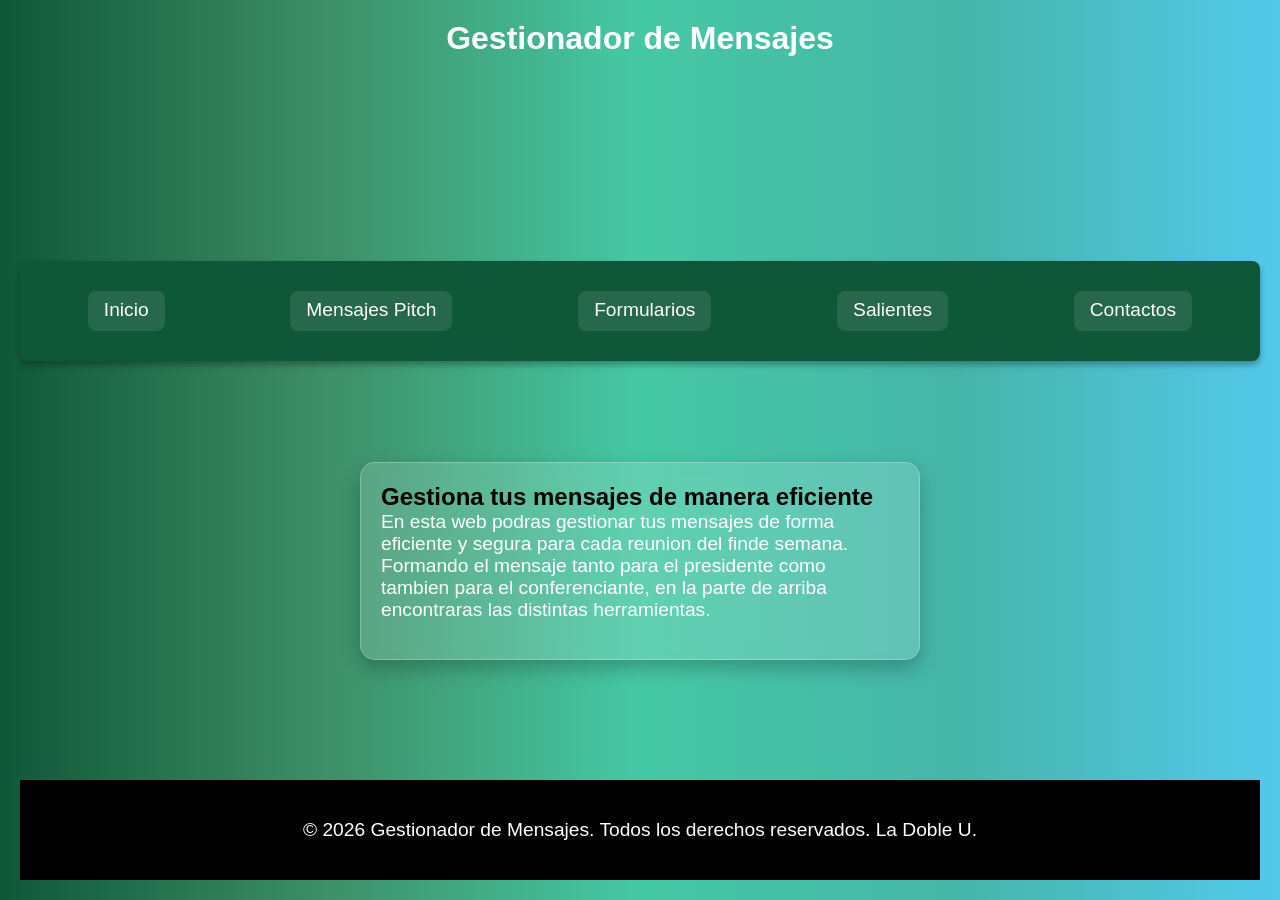
==== index.html @ 44a8499f "termine salientes" ====
<!DOCTYPE html>
<html lang="en">

<head>
    <meta charset="UTF-8">
    <meta name="viewport" content="width=device-width, initial-scale=1.0">
    <link rel="manifest" href="manifest.json">
    <link rel="icon" type="image/png" href="LogoGDM.jpeg">
    <link rel="stylesheet" href="estilos.css">
    <title>Gestionador de Mensajes</title>
</head>


<style>

    .h1 {
        color: white;
        text-align: center;
        margin-bottom: 25px;
        font-size: 2rem;
    }

    .p {
        color: white;
        font-size: 1.2rem;
    }

    .container {
        width: auto;
        max-width: 560px;
        margin: 20px auto;
        padding: 20px;
        border-radius: 15px;

        background: rgba(255, 255, 255, .15);
        backdrop-filter: blur(8px);

        border: 1px solid rgba(255, 255, 255, .25);

        box-shadow: 0 8px 20px rgba(0, 0, 0, .25);

        transition:
            transform .35s ease,
            box-shadow .35s ease,
            background .35s ease,
            border-color .35s ease;
    }

    .container:hover {
        background: rgba(255, 255, 255, .25);
        border-color: rgba(255, 255, 255, .8);

        transform: translateY(-8px) scale(1.02);

        box-shadow:
            0 18px 35px rgba(0, 0, 0, .35),
            0 0 20px rgba(255, 255, 255, .25);

        cursor: pointer;
    }

    .button {
        background: #0f5739;
        color: white;
        padding: 12px 24px;
        border: none;
        border-radius: 8px;
        cursor: pointer;
        font-size: 1rem;
        transition: all .3s ease;
    }

    .button:hover {
        background: #1d7b56;
        transform: translateY(-3px);
        box-shadow: 0 8px 18px rgba(0, 0, 0, .35);
    }
</style>

<body class="body">

<h1 class="h1">Gestionador de Mensajes</h1>
    <br>

   <nav class="navbar">
        <div class="direccion"><a href="index.html">Inicio</a></div>
        <div class="direccion"><a href="Mensajes Pitch.html">Mensajes Pitch</a></div>
        <div class="direccion"><a href="formularios.html">Formularios</a></div>
        <div class="direccion"><a href="Salientes.html">Salientes</a></div>
        <div class="direccion"><a href="Contactos.html">Contactos</a></div>
    </nav>


    <div class="container">
        <h2 class="h2">Gestiona tus mensajes de manera eficiente</h2>
        <p class="p">En esta web podras gestionar tus mensajes de forma eficiente y segura para cada reunion del finde
            semana. Formando el mensaje tanto para el presidente como tambien para el conferenciante, en la parte de arriba encontraras las distintas herramientas. </p>
        <br>
    </div>

    <footer class="footer">
        <p class="p">© 2026 Gestionador de Mensajes. Todos los derechos reservados. La Doble U.</p>
    </footer>

</body>

</html>
---- estilos.css ----
* {
    margin: 0;
    padding: 0;
    box-sizing: border-box;
    font-family: Arial, Helvetica, sans-serif;
}

body {
    background: linear-gradient(90deg, #0f5739, #3d8e66, #45c9a4, #46b5a9, #52c9eb);
    min-height: 100vh;
    display: flex;
    flex-direction: column;
    justify-content: space-between;
    padding: 20px;
}

.h1 {
    color: white;
    text-align: center;
    margin-bottom: 25px;
    font-size: 2rem;
}


.navbar {
    background-color: #0f5739;
    padding: 10px;
    border-radius: 8px;
    box-shadow: 0 4px 6px rgba(0, 0, 0, .3);
    width: 100%;
    margin: 0 auto;
    gap: 10px;
    height: 100px;
    display: flex;
    justify-content: space-around;
    align-items: center;
    position: -webkit-sticky;
    position: sticky;
    top: 0;
    z-index: 1000;

}

.direccion a {
    color: white;
    text-decoration: none;
    font-size: 1.2rem;

    border-bottom: 2px solid transparent;

    transition: color .3s ease,
        background-color .3s ease;

    background: rgba(255, 255, 255, 0.1);

    backdrop-filter: blur(10px);
    -webkit-backdrop-filter: blur(10px);

    padding: 8px 16px;
    border-radius: 8px;

    display: inline-block;
}

.direccion a:hover {
    color: #0f5739;
    background-color: white;
    border-bottom: 2px solid #0f5739;
    width: auto;
}

.footer {
    background-color: #000000;

    width: 100%;
    min-height: 100px;

    padding: 10px;
    text-align: center;

    margin-top: 20px;

    box-sizing: border-box;

    display: flex;
    justify-content: center;
    align-items: center;
}




@media (max-width: 600px) {

    body {
        padding: 10px 5px;
    }

    .navbar {
        width: 100%;
        height: auto;
        padding: 15px 10px;
        gap: 12px;
        display: grid;
        grid-template-columns: repeat(2, 1fr);
        grid-template-rows: repeat(2, 1fr);
        position: static;
    }

    .direccion {
        width: 100%;
        text-align: center;
    }

    .direccion a {
        width: auto;
        font-size: 1rem;
        padding: 10px;
    }

    .footer {
        margin-top: 15px;
        font-size: 0.9rem;
    }
}

/* Footer styles */
.p {
    color: white;
    font-size: 20px;
}
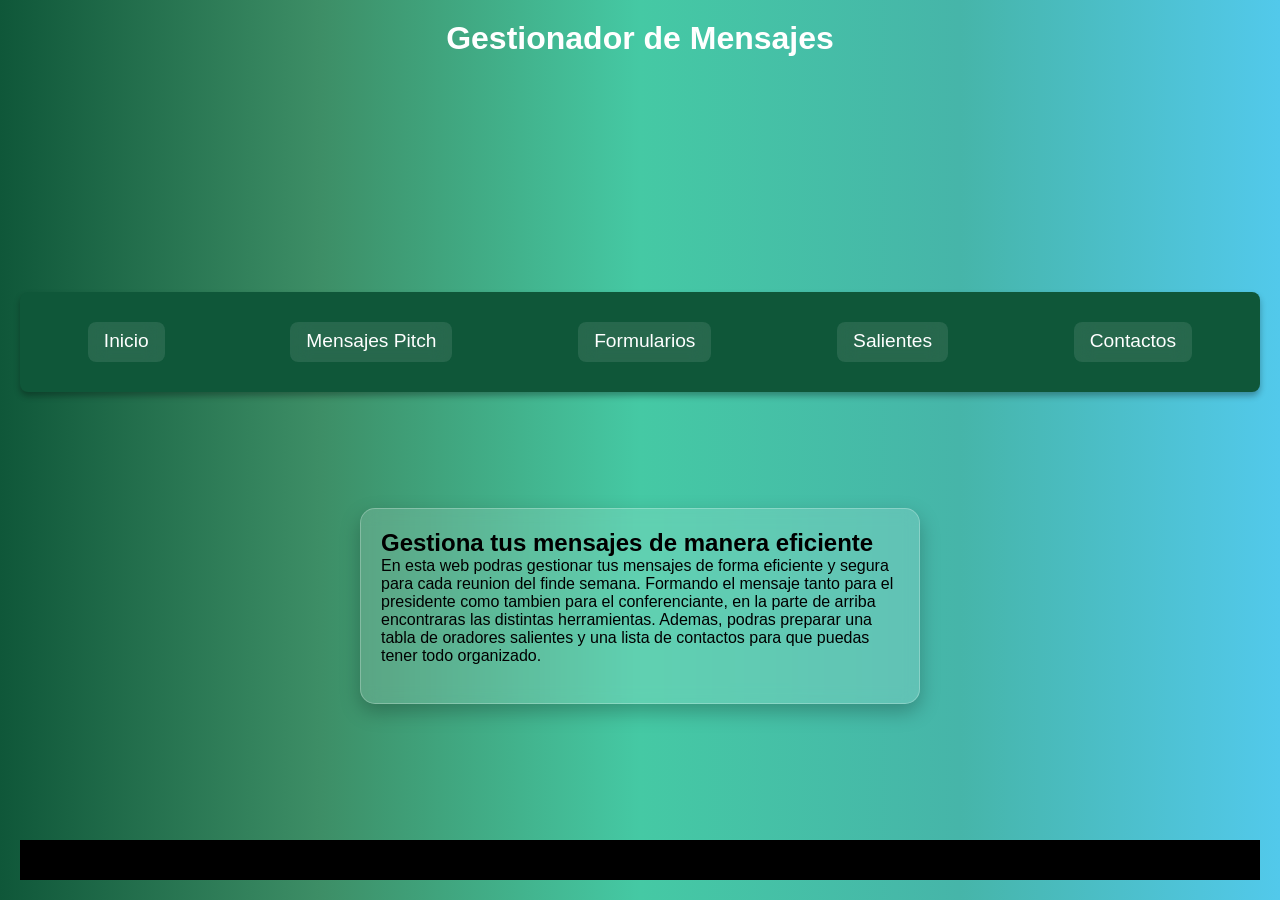
==== commit b868eb42: "Merge branch 'main' into cambios" ====
--- a/index.html
+++ b/index.html
@@ -12,19 +12,6 @@
 
 
 <style>
-
-    .h1 {
-        color: white;
-        text-align: center;
-        margin-bottom: 25px;
-        font-size: 2rem;
-    }
-
-    .p {
-        color: white;
-        font-size: 1.2rem;
-    }
-
     .container {
         width: auto;
         max-width: 560px;
@@ -94,10 +81,12 @@
     <div class="container">
         <h2 class="h2">Gestiona tus mensajes de manera eficiente</h2>
         <p class="p">En esta web podras gestionar tus mensajes de forma eficiente y segura para cada reunion del finde
-            semana. Formando el mensaje tanto para el presidente como tambien para el conferenciante, en la parte de arriba encontraras las distintas herramientas. </p>
+            semana. Formando el mensaje tanto para el presidente como tambien para el conferenciante, en la parte de arriba encontraras las distintas herramientas. 
+        Ademas, podras preparar una tabla de oradores salientes y una lista de contactos para que puedas tener todo organizado.
+        
+        </p>
         <br>
     </div>
-
     <footer class="footer">
         <p class="p">© 2026 Gestionador de Mensajes. Todos los derechos reservados. La Doble U.</p>
     </footer>
--- a/estilos.css
+++ b/estilos.css
@@ -62,6 +62,7 @@
     display: inline-block;
 }
 
+/* HOVER */
 .direccion a:hover {
     color: #0f5739;
     background-color: white;
@@ -73,7 +74,7 @@
     background-color: #000000;
 
     width: 100%;
-    min-height: 100px;
+    min-height: 40px;
 
     padding: 10px;
     text-align: center;
@@ -81,14 +82,12 @@
     margin-top: 20px;
 
     box-sizing: border-box;
-
-    display: flex;
-    justify-content: center;
-    align-items: center;
 }
 
 
-
+/* ========================= */
+/*       CELULARES           */
+/* ========================= */
 
 @media (max-width: 600px) {
 
@@ -99,12 +98,11 @@
     .navbar {
         width: 100%;
         height: auto;
+
         padding: 15px 10px;
+
+        flex-direction: column;
         gap: 12px;
-        display: grid;
-        grid-template-columns: repeat(2, 1fr);
-        grid-template-rows: repeat(2, 1fr);
-        position: static;
     }
 
     .direccion {
@@ -113,7 +111,7 @@
     }
 
     .direccion a {
-        width: auto;
+        width: 90%;
         font-size: 1rem;
         padding: 10px;
     }
@@ -122,10 +120,4 @@
         margin-top: 15px;
         font-size: 0.9rem;
     }
-}
-
-/* Footer styles */
-.p {
-    color: white;
-    font-size: 20px;
 }
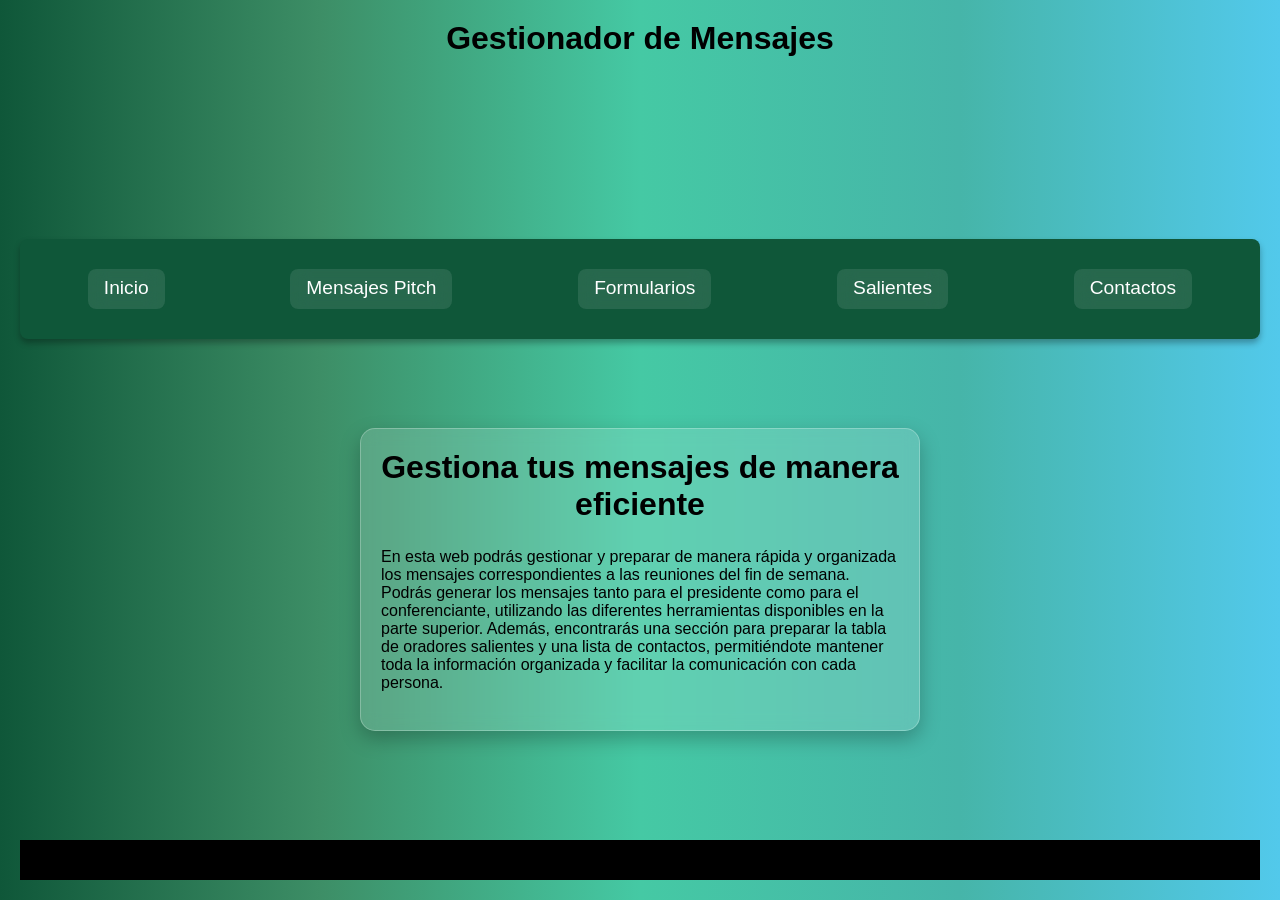
==== commit 4ca7d51d: "Acomede unos estilo" ====
--- a/index.html
+++ b/index.html
@@ -12,6 +12,25 @@
 
 
 <style>
+
+    .h1{
+        color: black;
+        text-align: center;
+        margin-bottom: 25px;
+        font-size: 2rem;
+    }
+
+    .h2{
+        color: black;
+        text-align: center;
+        margin-bottom: 25px;
+        font-size: 2rem;
+    }
+    /* .p {
+        color: white;
+        font-size: 1.2rem;
+    } */
+
     .container {
         width: auto;
         max-width: 560px;
@@ -78,15 +97,27 @@
     </nav>
 
 
-    <div class="container">
-        <h2 class="h2">Gestiona tus mensajes de manera eficiente</h2>
-        <p class="p">En esta web podras gestionar tus mensajes de forma eficiente y segura para cada reunion del finde
-            semana. Formando el mensaje tanto para el presidente como tambien para el conferenciante, en la parte de arriba encontraras las distintas herramientas. 
-        Ademas, podras preparar una tabla de oradores salientes y una lista de contactos para que puedas tener todo organizado.
-        
-        </p>
-        <br>
-    </div>
+  <div class="container">
+
+<h2 class="h2">Gestiona tus mensajes de manera eficiente</h2>
+
+<p class="p">
+    En esta web podrás gestionar y preparar de manera rápida y organizada
+    los mensajes correspondientes a las reuniones del fin de semana.
+    Podrás generar los mensajes tanto para el presidente como para el
+    conferenciante, utilizando las diferentes herramientas disponibles
+    en la parte superior.
+
+    Además, encontrarás una sección para preparar la tabla de oradores
+    salientes y una lista de contactos, permitiéndote mantener toda la
+    información organizada y facilitar la comunicación con cada persona.
+</p>
+
+<br>
+
+</div>
+
+
     <footer class="footer">
         <p class="p">© 2026 Gestionador de Mensajes. Todos los derechos reservados. La Doble U.</p>
     </footer>
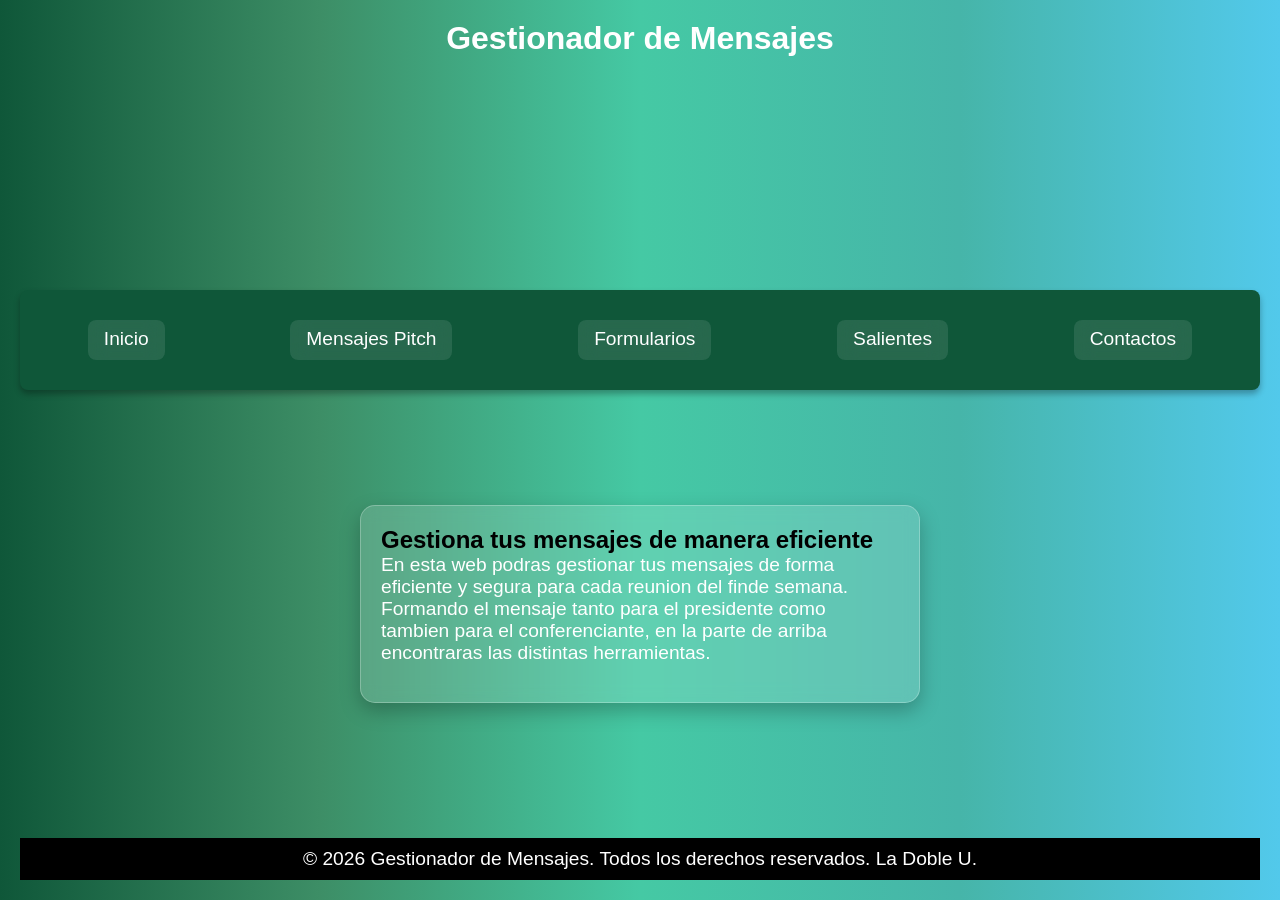
==== commit bdfe57cf: "Acomede unos estilos" ====
--- a/index.html
+++ b/index.html
@@ -13,23 +13,17 @@
 
 <style>
 
-    .h1{
-        color: black;
+    .h1 {
+        color: white;
         text-align: center;
         margin-bottom: 25px;
         font-size: 2rem;
     }
 
-    .h2{
-        color: black;
-        text-align: center;
-        margin-bottom: 25px;
-        font-size: 2rem;
-    }
-    /* .p {
+    .p {
         color: white;
         font-size: 1.2rem;
-    } */
+    }
 
     .container {
         width: auto;
@@ -97,26 +91,12 @@
     </nav>
 
 
-  <div class="container">
-
-<h2 class="h2">Gestiona tus mensajes de manera eficiente</h2>
-
-<p class="p">
-    En esta web podrás gestionar y preparar de manera rápida y organizada
-    los mensajes correspondientes a las reuniones del fin de semana.
-    Podrás generar los mensajes tanto para el presidente como para el
-    conferenciante, utilizando las diferentes herramientas disponibles
-    en la parte superior.
-
-    Además, encontrarás una sección para preparar la tabla de oradores
-    salientes y una lista de contactos, permitiéndote mantener toda la
-    información organizada y facilitar la comunicación con cada persona.
-</p>
-
-<br>
-
-</div>
-
+    <div class="container">
+        <h2 class="h2">Gestiona tus mensajes de manera eficiente</h2>
+        <p class="p">En esta web podras gestionar tus mensajes de forma eficiente y segura para cada reunion del finde
+            semana. Formando el mensaje tanto para el presidente como tambien para el conferenciante, en la parte de arriba encontraras las distintas herramientas. </p>
+        <br>
+    </div>
 
     <footer class="footer">
         <p class="p">© 2026 Gestionador de Mensajes. Todos los derechos reservados. La Doble U.</p>
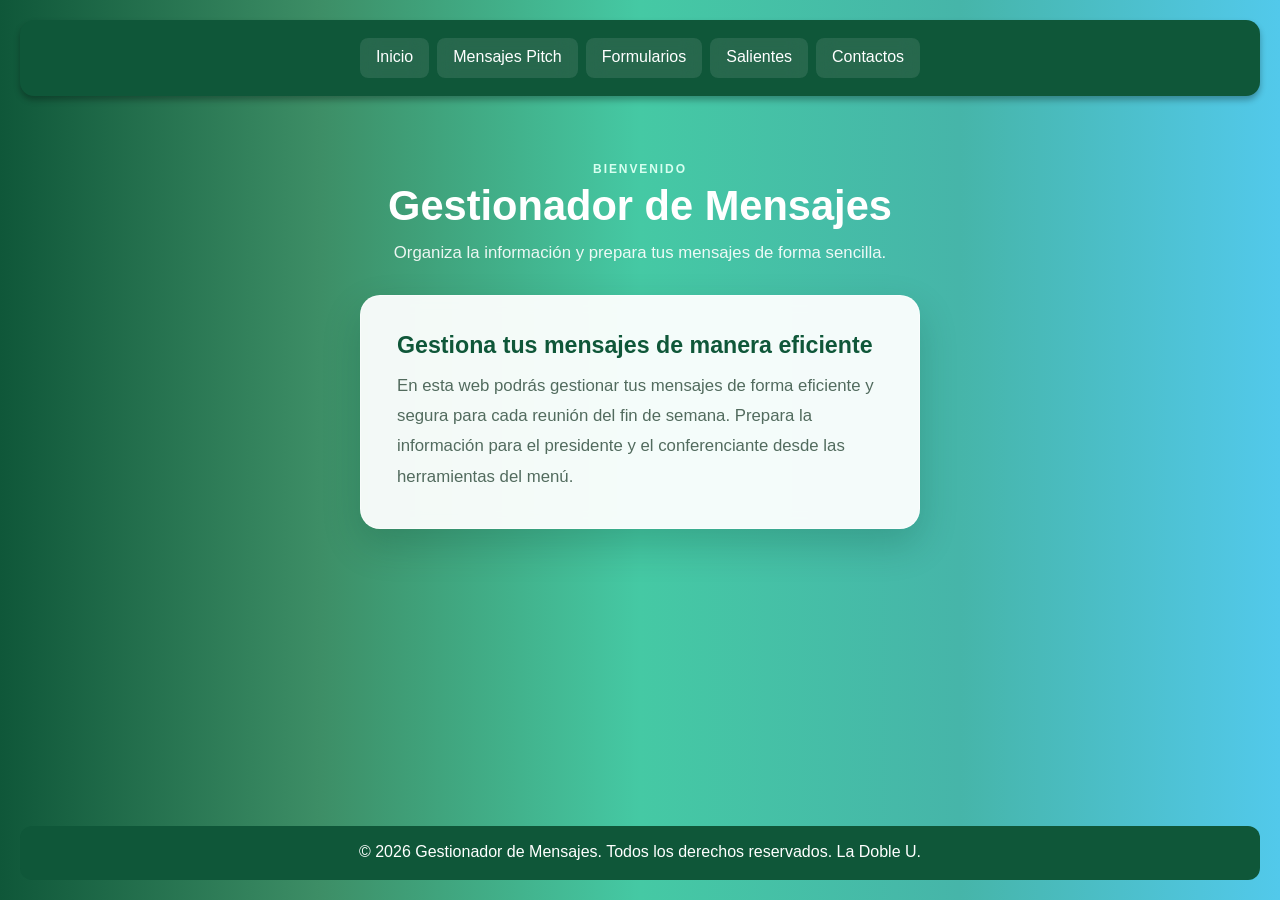
==== commit a3675a25: "arreglar los estilos de la pagina para mejor diseño" ====
--- a/index.html
+++ b/index.html
@@ -13,17 +13,7 @@
 
 <style>
 
-    .h1 {
-        color: white;
-        text-align: center;
-        margin-bottom: 25px;
-        font-size: 2rem;
-    }
 
-    .p {
-        color: white;
-        font-size: 1.2rem;
-    }
 
     .container {
         width: auto;
@@ -77,10 +67,7 @@
     }
 </style>
 
-<body class="body">
-
-<h1 class="h1">Gestionador de Mensajes</h1>
-    <br>
+<body class="pagina-inicio">
 
    <nav class="navbar">
         <div class="direccion"><a href="index.html">Inicio</a></div>
@@ -91,15 +78,21 @@
     </nav>
 
 
-    <div class="container">
-        <h2 class="h2">Gestiona tus mensajes de manera eficiente</h2>
-        <p class="p">En esta web podras gestionar tus mensajes de forma eficiente y segura para cada reunion del finde
-            semana. Formando el mensaje tanto para el presidente como tambien para el conferenciante, en la parte de arriba encontraras las distintas herramientas. </p>
-        <br>
-    </div>
+    <main class="inicio-main">
+        <header class="seccion-encabezado">
+            <p class="seccion-etiqueta">BIENVENIDO</p>
+            <h1>Gestionador de Mensajes</h1>
+            <p>Organiza la información y prepara tus mensajes de forma sencilla.</p>
+        </header>
+
+        <section class="container">
+            <h2>Gestiona tus mensajes de manera eficiente</h2>
+            <p>En esta web podrás gestionar tus mensajes de forma eficiente y segura para cada reunión del fin de semana. Prepara la información para el presidente y el conferenciante desde las herramientas del menú.</p>
+        </section>
+    </main>
 
     <footer class="footer">
-        <p class="p">© 2026 Gestionador de Mensajes. Todos los derechos reservados. La Doble U.</p>
+        <p class="fp">© 2026 Gestionador de Mensajes. Todos los derechos reservados. La Doble U.</p>
     </footer>
 
 </body>
--- a/estilos.css
+++ b/estilos.css
@@ -10,12 +10,13 @@
     min-height: 100vh;
     display: flex;
     flex-direction: column;
-    justify-content: space-between;
+    justify-content: flex-start;
+    gap: 24px;
     padding: 20px;
 }
 
 .h1 {
-    color: white;
+    color: #064E40;
     text-align: center;
     margin-bottom: 25px;
     font-size: 2rem;
@@ -24,64 +25,61 @@
 
 .navbar {
     background-color: #0f5739;
-    padding: 10px;
-    border-radius: 8px;
+    padding: 12px 16px;
+    border-radius: 14px;
     box-shadow: 0 4px 6px rgba(0, 0, 0, .3);
     width: 100%;
     margin: 0 auto;
-    gap: 10px;
-    height: 100px;
+    gap: 8px;
+    min-height: 76px;
+    height: auto;
     display: flex;
-    justify-content: space-around;
+    flex-wrap: wrap;
+    justify-content: center;
     align-items: center;
-    position: -webkit-sticky;
-    position: sticky;
-    top: 0;
-    z-index: 1000;
-
+}
+
+.direccion {
+    text-align: center;
 }
 
 .direccion a {
     color: white;
     text-decoration: none;
-    font-size: 1.2rem;
-
+    font-size: 1rem;
     border-bottom: 2px solid transparent;
-
-    transition: color .3s ease,
-        background-color .3s ease;
-
+    transition: color .3s ease, background-color .3s ease, transform .3s ease;
     background: rgba(255, 255, 255, 0.1);
-
     backdrop-filter: blur(10px);
     -webkit-backdrop-filter: blur(10px);
-
-    padding: 8px 16px;
+    padding: 10px 16px;
     border-radius: 8px;
-
     display: inline-block;
 }
 
-/* HOVER */
 .direccion a:hover {
     color: #0f5739;
     background-color: white;
     border-bottom: 2px solid #0f5739;
-    width: auto;
+    transform: translateY(-1px);
 }
 
 .footer {
-    background-color: #000000;
-
+    background-color: #0f5739;
     width: 100%;
-    min-height: 40px;
-
-    padding: 10px;
+    min-height: 54px;
+    padding: 14px 18px;
     text-align: center;
-
-    margin-top: 20px;
-
-    box-sizing: border-box;
+    margin-top: auto;
+    border-radius: 12px;
+    color: white;
+    line-height: 1.5;
+}
+
+input:focus {
+    outline: none;
+    border-color: #1fe099;
+    box-shadow: 0 0 0 3px rgba(31, 224, 153, .25);
 }
 
 
@@ -90,34 +88,543 @@
 /* ========================= */
 
 @media (max-width: 600px) {
-
     body {
         padding: 10px 5px;
+        gap: 18px;
     }
 
     .navbar {
+        padding: 12px 10px;
+    }
+
+    .direccion {
+        flex: 1 1 42%;
+    }
+
+    .direccion a {
         width: 100%;
-        height: auto;
-
-        padding: 15px 10px;
-
+        font-size: 1rem;
+        padding: 10px 8px;
+    }
+
+    .direccion:last-child {
+        flex-basis: 100%;
+    }
+
+    .footer {
+        padding: 12px;
+        font-size: 0.9rem;
+    }
+}
+
+.pagina-inicio,
+.pagina-formularios,
+.pagina-contactos {
+    justify-content: flex-start;
+}
+
+.seccion-encabezado {
+    width: min(100%, 900px);
+    margin: 12px auto 0;
+    text-align: center;
+    color: #fff;
+}
+
+.seccion-encabezado .seccion-etiqueta {
+    color: #d7fff0;
+    font-size: .75rem;
+    font-weight: 700;
+    letter-spacing: .16em;
+}
+
+.seccion-encabezado h1 {
+    margin: 6px 0 10px;
+    color: #fff;
+    font-size: clamp(1.8rem, 4vw, 2.6rem);
+}
+
+.seccion-encabezado > p:last-child {
+    color: rgba(255, 255, 255, .9);
+    font-size: 1.05rem;
+    line-height: 1.6;
+}
+
+.inicio-main,
+.formularios-main,
+.contactos-main {
+    width: min(100%, 1120px);
+    flex: 1;
+    margin: 18px auto;
+}
+
+.pagina-inicio .seccion-encabezado {
+    margin-top: 24px;
+}
+
+.pagina-inicio .container {
+    width: min(100%, 760px);
+    margin: 28px auto;
+    padding: clamp(22px, 4vw, 36px);
+    border: 1px solid rgba(255, 255, 255, .55);
+    border-radius: 20px;
+    background: rgba(255, 255, 255, .94);
+    color: #25483a;
+    box-shadow: 0 16px 38px rgba(7, 47, 32, .2);
+}
+
+.pagina-inicio .container h2 {
+    margin-bottom: 12px;
+    color: #0f5739;
+    font-size: 1.45rem;
+}
+
+.pagina-inicio .container p {
+    color: #526b5e;
+    font-size: 1.05rem;
+    line-height: 1.8;
+}
+
+.pagina-formularios .Forms {
+    align-items: stretch;
+    margin: 0 auto 20px;
+}
+
+.pagina-formularios .form {
+    flex: 1 1 0;
+    margin: 0;
+    border: 1px solid rgba(255, 255, 255, .45);
+    border-radius: 18px;
+    box-shadow: 0 16px 38px rgba(7, 47, 32, .18);
+}
+
+.pagina-formularios .btn {
+    display: block;
+    width: min(100%, 520px);
+    height: auto;
+    min-height: 50px;
+    margin: 12px auto;
+    border-radius: 10px;
+    background: #0f5739;
+    color: #fff;
+}
+
+.pagina-formularios .btn:hover {
+    background: #08452d;
+    transform: translateY(-1px);
+}
+
+.pagina-formularios #mensajeCopiado {
+    z-index: 10;
+    box-shadow: 0 8px 24px rgba(7, 47, 32, .24);
+}
+
+.pagina-contactos .container {
+    width: min(100%, 900px);
+    max-width: none;
+    margin: 0 auto 24px;
+    padding: clamp(18px, 3vw, 30px);
+    border: 1px solid rgba(255, 255, 255, .5);
+    border-radius: 20px;
+    background: rgba(255, 255, 255, .94);
+    box-shadow: 0 16px 38px rgba(7, 47, 32, .2);
+    grid-template-columns: repeat(2, minmax(0, 1fr));
+    grid-template-rows: auto;
+}
+
+.pagina-contactos .contacto {
+    min-width: 0;
+    margin: 0;
+    border: 1px solid #e1eee7;
+    background: #f4faf6;
+}
+
+.pagina-contactos .contacto i {
+    flex: 0 0 40px;
+    color: #0f8051;
+}
+
+.pagina-contactos .contacto h3 {
+    color: #20493b;
+}
+
+.pagina-contactos .contacto a {
+    color: #315f4a;
+}
+
+.pagina-contactos .boton {
+    grid-column: 1 / -1;
+    margin: 0 auto;
+}
+
+.pagina-pitch {
+    justify-content: flex-start;
+}
+
+.pagina-pitch .navbar,
+.pagina-salientes .navbar {
+    height: auto;
+    min-height: 80px;
+    flex-wrap: wrap;
+    justify-content: center;
+}
+
+.pagina-pitch .direccion a,
+.pagina-salientes .direccion a {
+    padding: 8px 12px;
+    font-size: 1rem;
+}
+
+.pitch-main {
+    width: min(100%, 900px);
+    flex: 1;
+    margin: 42px auto;
+}
+
+.pitch-encabezado,
+.salientes-encabezado {
+    margin: 0 auto 28px;
+    text-align: center;
+    color: #fff;
+}
+
+.pitch-encabezado .h1,
+.salientes-encabezado h1 {
+    margin: 6px 0 10px;
+    color: #fff;
+    font-size: clamp(1.8rem, 4vw, 2.6rem);
+}
+
+.pitch-encabezado > p:last-child,
+.salientes-encabezado > p:last-child {
+    color: rgba(255, 255, 255, .9);
+    font-size: 1.05rem;
+    line-height: 1.6;
+}
+
+.pitch-etiqueta,
+.salientes-etiqueta {
+    color: #d7fff0;
+    font-size: .75rem;
+    font-weight: 700;
+    letter-spacing: .16em;
+}
+
+.pagina-pitch .contenedor {
+    display: flex;
+    width: 100%;
+    margin: 18px auto;
+    padding: 22px;
+    align-items: flex-end;
+    gap: 18px;
+    border: 1px solid rgba(255, 255, 255, .55);
+    border-radius: 18px;
+    background: rgba(255, 255, 255, .92);
+    box-shadow: 0 12px 32px rgba(7, 47, 32, .16);
+}
+
+.pitch-campo {
+    flex: 1;
+}
+
+.pitch-campo label,
+.pitch-selector label {
+    display: block;
+    margin-bottom: 8px;
+    color: #20493b;
+    font-size: .95rem;
+    font-weight: 700;
+}
+
+.pagina-pitch .input,
+.pagina-pitch .select {
+    width: 100%;
+    min-height: 48px;
+    height: auto;
+    padding: 12px 14px;
+    border: 1px solid #c7d9d1;
+    border-radius: 10px;
+    background: #fff;
+    color: #173c2b;
+    font-size: 1rem;
+}
+
+.pagina-pitch .input {
+    transition: border-color .2s ease, box-shadow .2s ease;
+}
+
+.pagina-pitch .input:focus {
+    background: #fff;
+}
+
+.pagina-pitch .btn,
+.salientes-agregar {
+    min-height: 48px;
+    padding: 12px 20px;
+    border: 0;
+    border-radius: 10px;
+    background: #0f5739;
+    color: #fff;
+    font-size: 1rem;
+    font-weight: 700;
+    cursor: pointer;
+    transition: background-color .2s ease, transform .2s ease, box-shadow .2s ease;
+}
+
+.pagina-pitch .btn:hover,
+.salientes-agregar:hover {
+    background: #08452d;
+    box-shadow: 0 6px 14px rgba(7, 47, 32, .2);
+    transform: translateY(-1px);
+}
+
+.pitch-selector {
+    width: min(100%, 520px);
+    margin: 28px auto;
+    padding: 20px;
+    border: 1px solid rgba(255, 255, 255, .5);
+    border-radius: 16px;
+    background: rgba(255, 255, 255, .16);
+}
+
+.pitch-selector label {
+    color: #fff;
+}
+
+.pagina-pitch .select {
+    margin: 0;
+    cursor: pointer;
+}
+
+.pagina-pitch .select:hover {
+    border-color: #0f5739;
+}
+
+.pagina-pitch #contenedorMensaje:empty {
+    display: none;
+}
+
+.pagina-pitch .card {
+    width: 100%;
+    padding: 24px;
+    border-left: 5px solid #20a66c;
+    border-radius: 12px;
+    background: #fff;
+    box-shadow: none;
+}
+
+.pagina-pitch .mp {
+    margin-bottom: 20px;
+    color: #25483a;
+    font-size: 1.1rem;
+    line-height: 1.8;
+}
+
+.pagina-salientes {
+    justify-content: flex-start;
+}
+
+.pagina-salientes main {
+    width: min(100%, 1120px);
+    flex: 1;
+    margin: 42px auto;
+}
+
+.salientes-encabezado {
+    margin-bottom: 30px;
+}
+
+.pagina-salientes .panel {
+    padding: clamp(18px, 3vw, 32px);
+    border: 1px solid rgba(255, 255, 255, .45);
+    border-radius: 20px;
+    background: rgba(255, 255, 255, .94);
+    color: #20493b;
+    box-shadow: 0 16px 38px rgba(7, 47, 32, .2);
+}
+
+.salientes-seccion-titulo {
+    margin-bottom: 22px;
+}
+
+.salientes-seccion-titulo h2 {
+    margin-bottom: 6px;
+    color: #0f5739;
+    font-size: 1.35rem;
+}
+
+.salientes-seccion-titulo p {
+    color: #61766c;
+    line-height: 1.5;
+}
+
+.pagina-salientes .formulario {
+    display: grid;
+    grid-template-columns: repeat(3, minmax(0, 1fr));
+    gap: 16px;
+    margin-bottom: 28px;
+}
+
+.salientes-campo {
+    display: flex;
+    min-width: 0;
+    flex-direction: column;
+    gap: 7px;
+    color: #355748;
+    font-size: .9rem;
+    font-weight: 700;
+}
+
+.salientes-campo input,
+.salientes-busqueda input {
+    width: 100%;
+    min-width: 0;
+    min-height: 46px;
+    padding: 11px 12px;
+    border: 1px solid #c9d7ce;
+    border-radius: 9px;
+    background: #fff;
+    color: #173c2b;
+    font-size: 1rem;
+}
+
+.salientes-agregar {
+    align-self: end;
+}
+
+.salientes-busqueda {
+    display: flex;
+    align-items: center;
+    gap: 14px;
+    margin: 0 0 18px;
+    padding: 16px;
+    border-radius: 12px;
+    background: #f0f7f3;
+}
+
+.salientes-busqueda label {
+    flex: 0 0 auto;
+    color: #20493b;
+    font-weight: 700;
+}
+
+.tabla-contenedor {
+    overflow-x: auto;
+    border: 1px solid #d6e3dc;
+    border-radius: 12px;
+}
+
+.pagina-salientes table {
+    min-width: 680px;
+    overflow: hidden;
+    border: 0;
+    border-collapse: separate;
+    border-spacing: 0;
+    color: #25483a;
+    background: #fff;
+}
+
+.pagina-salientes th,
+.pagina-salientes td {
+    padding: 13px 14px;
+    border: 0;
+    border-bottom: 1px solid #e5eee9;
+    text-align: left;
+}
+
+.pagina-salientes th {
+    background: #eaf5ef;
+    color: #0f5739;
+    font-size: .82rem;
+    letter-spacing: .03em;
+}
+
+.pagina-salientes tbody tr:last-child td {
+    border-bottom: 0;
+}
+
+.pagina-salientes tbody tr:not(#sin-registros):hover {
+    background: #f5faf7;
+}
+
+.pagina-salientes td button {
+    min-height: 38px;
+    padding: 8px 12px;
+    border: 0;
+    border-radius: 8px;
+    background: #0f5739;
+    color: #fff;
+    font-size: .9rem;
+    cursor: pointer;
+}
+
+.pagina-salientes td button:hover {
+    background: #08452d;
+}
+
+.pagina-salientes .estado {
+    margin-top: 12px;
+    color: #8b3d32;
+    font-weight: 700;
+}
+
+@media (max-width: 800px) {
+    .pagina-salientes .formulario {
+        grid-template-columns: repeat(2, minmax(0, 1fr));
+    }
+
+    .salientes-agregar {
+        align-self: end;
+    }
+}
+
+@media (max-width: 600px) {
+    .pitch-main,
+    .pagina-salientes main {
+        margin: 28px auto;
+    }
+
+    .pagina-pitch .contenedor {
+        align-items: stretch;
         flex-direction: column;
-        gap: 12px;
-    }
-
-    .direccion {
+        padding: 18px;
+    }
+
+    .pagina-pitch .btn {
         width: 100%;
-        text-align: center;
-    }
-
-    .direccion a {
-        width: 90%;
-        font-size: 1rem;
-        padding: 10px;
-    }
-
-    .footer {
-        margin-top: 15px;
-        font-size: 0.9rem;
+    }
+
+    .pitch-selector {
+        padding: 16px;
+    }
+
+    .pagina-pitch .card {
+        padding: 18px;
+    }
+
+    .pagina-salientes .formulario {
+        grid-template-columns: 1fr;
+    }
+
+    .salientes-busqueda {
+        align-items: stretch;
+        flex-direction: column;
+        gap: 8px;
+    }
+
+    .pagina-formularios .Forms {
+        display: grid;
+        grid-template-columns: 1fr;
+    }
+
+    .pagina-formularios .form {
+        width: 100%;
+    }
+
+    .pagina-contactos .container {
+        grid-template-columns: 1fr;
+    }
+
+    .pagina-contactos .boton {
+        grid-column: auto;
     }
 }
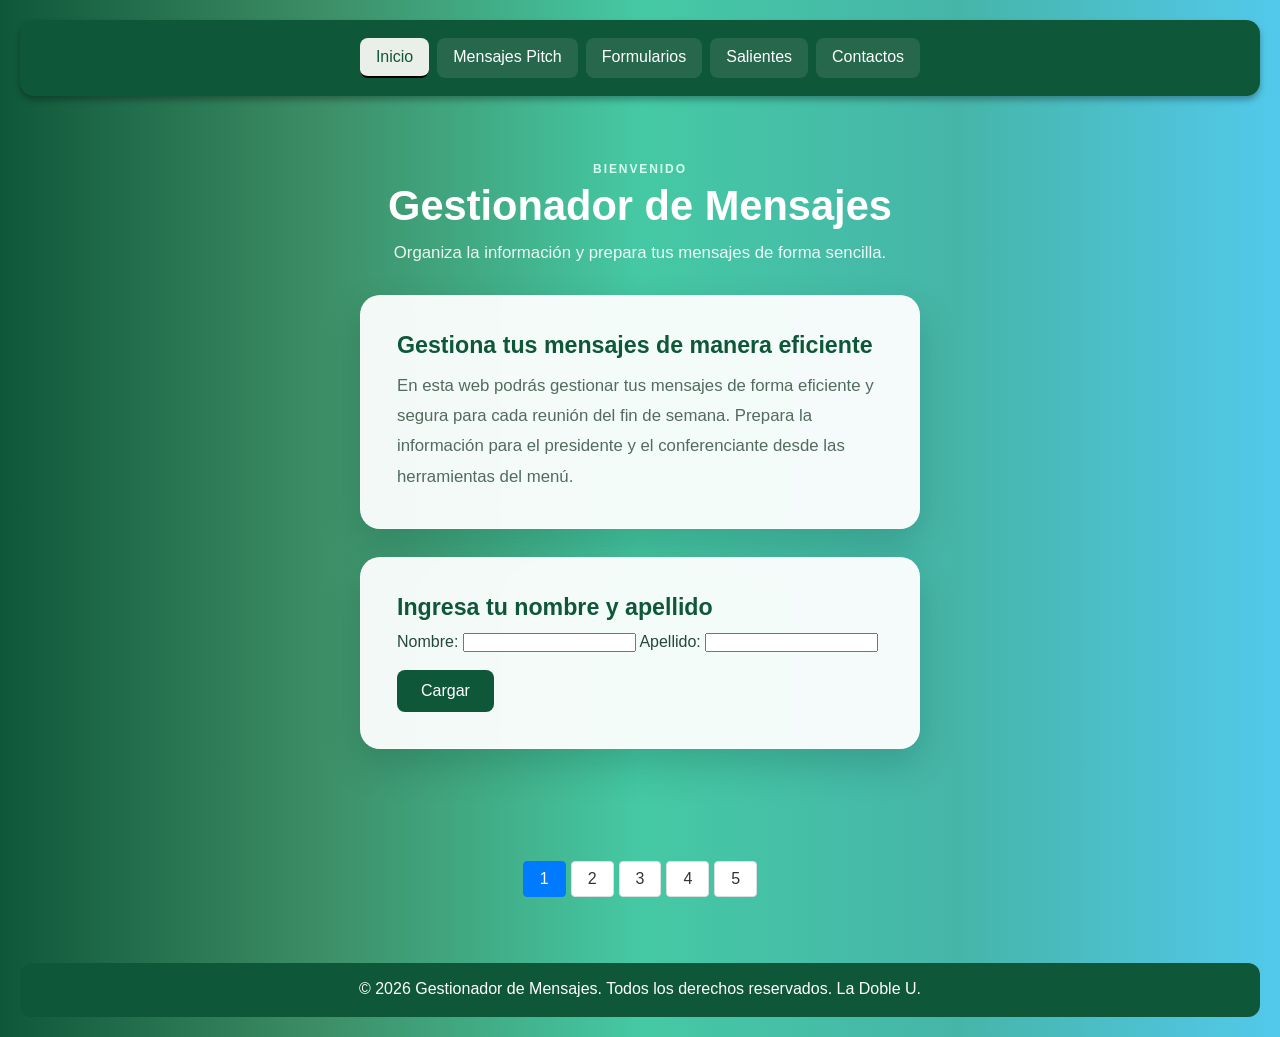
==== commit 6b912aeb: "Añadi para tomar el nombre y apellido de la persona y usarlo en otras secciones, ademas de una pagin" ====
--- a/index.html
+++ b/index.html
@@ -1,5 +1,5 @@
 <!DOCTYPE html>
-<html lang="en">
+<html lang="es">
 
 <head>
     <meta charset="UTF-8">
@@ -12,9 +12,6 @@
 
 
 <style>
-
-
-
     .container {
         width: auto;
         max-width: 560px;
@@ -69,8 +66,8 @@
 
 <body class="pagina-inicio">
 
-   <nav class="navbar">
-        <div class="direccion"><a href="index.html">Inicio</a></div>
+    <nav class="navbar">
+        <div class="direccion" ><a href="index.html" class="navActive">Inicio</a></div>
         <div class="direccion"><a href="Mensajes Pitch.html">Mensajes Pitch</a></div>
         <div class="direccion"><a href="formularios.html">Formularios</a></div>
         <div class="direccion"><a href="Salientes.html">Salientes</a></div>
@@ -87,14 +84,64 @@
 
         <section class="container">
             <h2>Gestiona tus mensajes de manera eficiente</h2>
-            <p>En esta web podrás gestionar tus mensajes de forma eficiente y segura para cada reunión del fin de semana. Prepara la información para el presidente y el conferenciante desde las herramientas del menú.</p>
+            <p>En esta web podrás gestionar tus mensajes de forma eficiente y segura para cada reunión del fin de
+                semana. Prepara la información para el presidente y el conferenciante desde las herramientas del menú.
+            </p>
         </section>
+
+        <section class="container">
+            <h2>Ingresa tu nombre y apellido</h2>
+            <form id="form-datos-personales">
+                <label for="nombre">Nombre:</label>
+                <input type="text" id="nombre" name="nombre" autocomplete="given-name" required>
+
+                <label for="apellido">Apellido:</label>
+                <input type="text" id="apellido" name="apellido" autocomplete="family-name" required>
+
+                <br>
+                <br>
+                <button type="submit" class="button">Cargar</button>
+            </form>
+
+        </section>
+
     </main>
+
+    <br>
+
+    <nav aria-label="Paginación de la página">
+
+        <ul class="pagination">
+            <li><a href="index.html" class="active">1</a></li>
+            <li><a href="Mensajes Pitch.html">2</a></li>
+            <li><a href="formularios.html">3</a></li>
+            <li><a href="Salientes.html">4</a></li>
+            <li><a href="Contactos.html">5</a></li>
+        </ul>
+
+    </nav>
+
+    <br>
 
     <footer class="footer">
         <p class="fp">© 2026 Gestionador de Mensajes. Todos los derechos reservados. La Doble U.</p>
     </footer>
 
+    <script>
+        const form = document.getElementById('form-datos-personales');
+        const nombreInput = document.getElementById('nombre');
+        const apellidoInput = document.getElementById('apellido');
+
+        nombreInput.value = localStorage.getItem('nombreUsuario') || '';
+        apellidoInput.value = localStorage.getItem('apellidoUsuario') || '';
+
+        form.addEventListener('submit', (event) => {
+            event.preventDefault();
+            localStorage.setItem('nombreUsuario', nombreInput.value.trim());
+            localStorage.setItem('apellidoUsuario', apellidoInput.value.trim());
+        });
+    </script>
+
 </body>
 
 </html>
--- a/estilos.css
+++ b/estilos.css
@@ -14,6 +14,38 @@
     gap: 24px;
     padding: 20px;
 }
+
+
+.pagination {
+    display: flex;
+    list-style: none;
+    padding: 0;
+    justify-content: center;
+    gap: 5px;
+}
+
+.pagination li a {
+    display: block;
+    padding: 8px 16px;
+    text-decoration: none;
+    color: #333;
+    background-color: #fff;
+    border: 1px solid #ddd;
+    border-radius: 4px;
+    transition: background-color 0.3s;
+}
+
+.pagination li a:hover {
+    background-color: #eee;
+}
+
+.pagination li a.active {
+    background-color: #007bff;
+    color: #fff;
+    border-color: #007bff;
+}
+
+
 
 .h1 {
     color: #064E40;
@@ -39,6 +71,12 @@
     align-items: center;
 }
 
+.navbar .navActive {
+    background-color: #eaefe9;
+    color: #0f5739;
+    border-color: black;
+}
+
 .direccion {
     text-align: center;
 }
@@ -143,7 +181,7 @@
     font-size: clamp(1.8rem, 4vw, 2.6rem);
 }
 
-.seccion-encabezado > p:last-child {
+.seccion-encabezado>p:last-child {
     color: rgba(255, 255, 255, .9);
     font-size: 1.05rem;
     line-height: 1.6;
@@ -294,8 +332,8 @@
     font-size: clamp(1.8rem, 4vw, 2.6rem);
 }
 
-.pitch-encabezado > p:last-child,
-.salientes-encabezado > p:last-child {
+.pitch-encabezado>p:last-child,
+.salientes-encabezado>p:last-child {
     color: rgba(255, 255, 255, .9);
     font-size: 1.05rem;
     line-height: 1.6;
@@ -578,6 +616,7 @@
 }
 
 @media (max-width: 600px) {
+
     .pitch-main,
     .pagina-salientes main {
         margin: 28px auto;
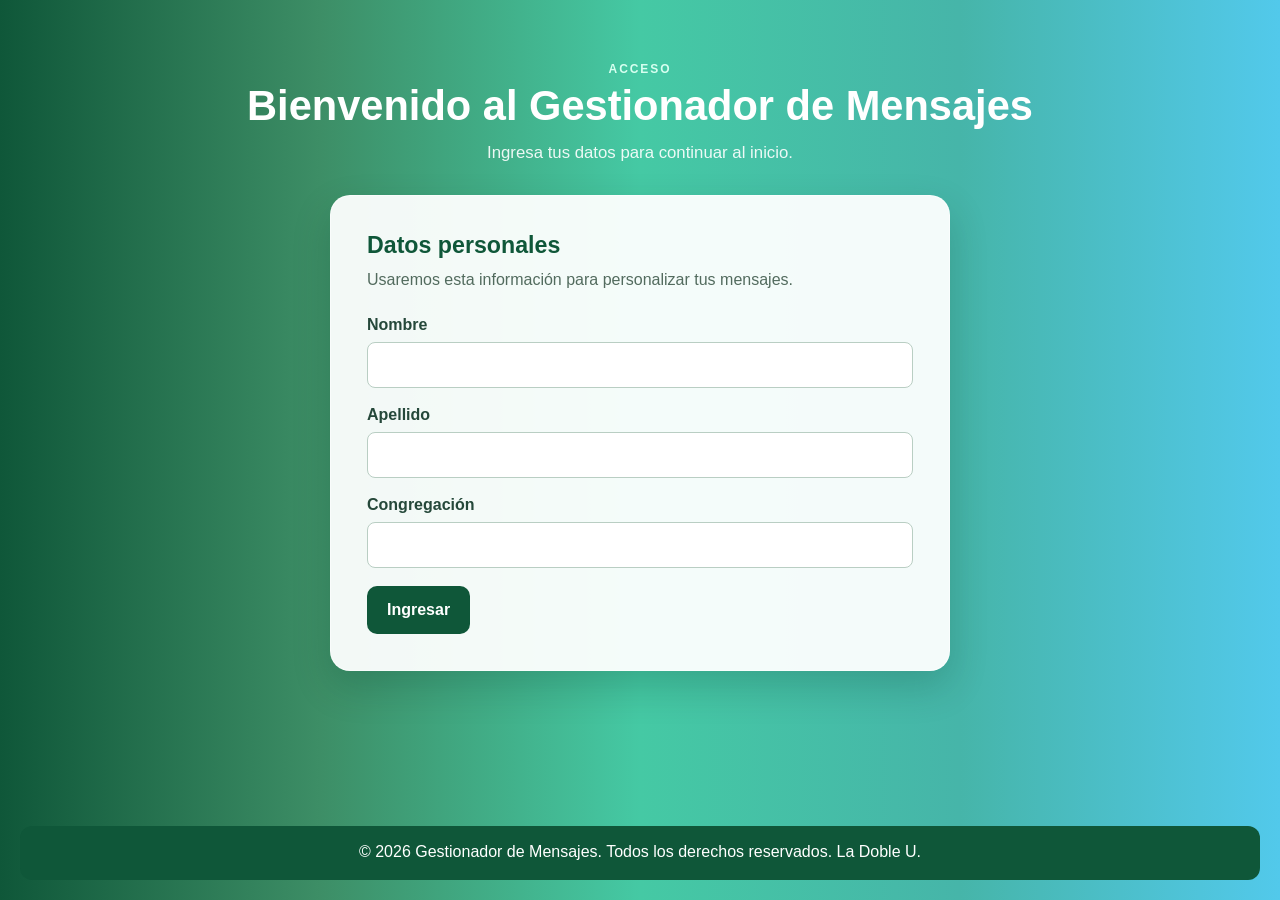
==== commit 12fcdb38: "mejore el index con un formulario para ingresar tu nombre, apellido y congregacion para que tu nombr" ====
--- a/index.html
+++ b/index.html
@@ -1,147 +1,65 @@
 <!DOCTYPE html>
 <html lang="es">
-
 <head>
     <meta charset="UTF-8">
     <meta name="viewport" content="width=device-width, initial-scale=1.0">
+    <meta name="theme-color" content="#0f5739">
     <link rel="manifest" href="manifest.json">
     <link rel="icon" type="image/png" href="LogoGDM.jpeg">
     <link rel="stylesheet" href="estilos.css">
-    <title>Gestionador de Mensajes</title>
+    <title>Acceso | Gestionador de Mensajes</title>
 </head>
 
-
-<style>
-    .container {
-        width: auto;
-        max-width: 560px;
-        margin: 20px auto;
-        padding: 20px;
-        border-radius: 15px;
-
-        background: rgba(255, 255, 255, .15);
-        backdrop-filter: blur(8px);
-
-        border: 1px solid rgba(255, 255, 255, .25);
-
-        box-shadow: 0 8px 20px rgba(0, 0, 0, .25);
-
-        transition:
-            transform .35s ease,
-            box-shadow .35s ease,
-            background .35s ease,
-            border-color .35s ease;
-    }
-
-    .container:hover {
-        background: rgba(255, 255, 255, .25);
-        border-color: rgba(255, 255, 255, .8);
-
-        transform: translateY(-8px) scale(1.02);
-
-        box-shadow:
-            0 18px 35px rgba(0, 0, 0, .35),
-            0 0 20px rgba(255, 255, 255, .25);
-
-        cursor: pointer;
-    }
-
-    .button {
-        background: #0f5739;
-        color: white;
-        padding: 12px 24px;
-        border: none;
-        border-radius: 8px;
-        cursor: pointer;
-        font-size: 1rem;
-        transition: all .3s ease;
-    }
-
-    .button:hover {
-        background: #1d7b56;
-        transform: translateY(-3px);
-        box-shadow: 0 8px 18px rgba(0, 0, 0, .35);
-    }
-</style>
-
-<body class="pagina-inicio">
-
-    <nav class="navbar">
-        <div class="direccion" ><a href="index.html" class="navActive">Inicio</a></div>
-        <div class="direccion"><a href="Mensajes Pitch.html">Mensajes Pitch</a></div>
-        <div class="direccion"><a href="formularios.html">Formularios</a></div>
-        <div class="direccion"><a href="Salientes.html">Salientes</a></div>
-        <div class="direccion"><a href="Contactos.html">Contactos</a></div>
-    </nav>
-
-
-    <main class="inicio-main">
+<body class="pagina-configuracion">
+    <main class="configuracion-main">
         <header class="seccion-encabezado">
-            <p class="seccion-etiqueta">BIENVENIDO</p>
-            <h1>Gestionador de Mensajes</h1>
-            <p>Organiza la información y prepara tus mensajes de forma sencilla.</p>
+            <p class="seccion-etiqueta">ACCESO</p>
+            <h1>Bienvenido al Gestionador de Mensajes</h1>
+            <p>Ingresa tus datos para continuar al inicio.</p>
         </header>
 
-        <section class="container">
-            <h2>Gestiona tus mensajes de manera eficiente</h2>
-            <p>En esta web podrás gestionar tus mensajes de forma eficiente y segura para cada reunión del fin de
-                semana. Prepara la información para el presidente y el conferenciante desde las herramientas del menú.
-            </p>
+        <section class="container configuracion-card" aria-labelledby="titulo-datos">
+            <h2 id="titulo-datos">Datos personales</h2>
+            <p class="configuracion-descripcion">Usaremos esta información para personalizar tus mensajes.</p>
+
+            <form id="form-datos-personales" class="configuracion-form">
+                <div class="configuracion-campo">
+                    <label for="nombre">Nombre</label>
+                    <input type="text" id="nombre" name="nombre" autocomplete="given-name" required>
+                </div>
+
+                <div class="configuracion-campo">
+                    <label for="apellido">Apellido</label>
+                    <input type="text" id="apellido" name="apellido" autocomplete="family-name" required>
+                </div>
+
+                <div class="configuracion-campo">
+                    <label for="congregacion">Congregación</label>
+                    <input type="text" id="congregacion" name="congregacion" autocomplete="organization" required>
+                </div>
+                <button type="submit" class="button">Ingresar</button>
+            </form>
         </section>
-
-        <section class="container">
-            <h2>Ingresa tu nombre y apellido</h2>
-            <form id="form-datos-personales">
-                <label for="nombre">Nombre:</label>
-                <input type="text" id="nombre" name="nombre" autocomplete="given-name" required>
-
-                <label for="apellido">Apellido:</label>
-                <input type="text" id="apellido" name="apellido" autocomplete="family-name" required>
-
-                <br>
-                <br>
-                <button type="submit" class="button">Cargar</button>
-            </form>
-
-        </section>
-
     </main>
 
-    <br>
-
-    <nav aria-label="Paginación de la página">
-
-        <ul class="pagination">
-            <li><a href="index.html" class="active">1</a></li>
-            <li><a href="Mensajes Pitch.html">2</a></li>
-            <li><a href="formularios.html">3</a></li>
-            <li><a href="Salientes.html">4</a></li>
-            <li><a href="Contactos.html">5</a></li>
-        </ul>
-
-    </nav>
-
-    <br>
-
     <footer class="footer">
-        <p class="fp">© 2026 Gestionador de Mensajes. Todos los derechos reservados. La Doble U.</p>
+        <p>© 2026 Gestionador de Mensajes. Todos los derechos reservados. La Doble U.</p>
     </footer>
 
     <script>
-        const form = document.getElementById('form-datos-personales');
-        const nombreInput = document.getElementById('nombre');
-        const apellidoInput = document.getElementById('apellido');
+        const form = document.getElementById("form-datos-personales");
+        const nombreInput = document.getElementById("nombre");
+        const apellidoInput = document.getElementById("apellido");
+        const congregacionInput = document.getElementById("congregacion");
 
-        nombreInput.value = localStorage.getItem('nombreUsuario') || '';
-        apellidoInput.value = localStorage.getItem('apellidoUsuario') || '';
+        form.addEventListener("submit", (event) => {
+            event.preventDefault();
+            localStorage.setItem("nombreUsuario", nombreInput.value.trim());
+            localStorage.setItem("apellidoUsuario", apellidoInput.value.trim());
+            localStorage.setItem("congregacionUsuario", congregacionInput.value.trim());
+            window.location.href = "Home.html";
+        });
 
-        form.addEventListener('submit', (event) => {
-            event.preventDefault();
-            localStorage.setItem('nombreUsuario', nombreInput.value.trim());
-            localStorage.setItem('apellidoUsuario', apellidoInput.value.trim());
-        });
     </script>
-
 </body>
-
-</html>+</html>
--- a/estilos.css
+++ b/estilos.css
@@ -52,6 +52,20 @@
     text-align: center;
     margin-bottom: 25px;
     font-size: 2rem;
+}
+
+/* Botón generico */
+.button{
+    min-height: 48px;
+    padding: 12px 20px;
+    border: 0;
+    border-radius: 10px;
+    background: #0f5739;
+    color: #fff;
+    font-size: 1rem;
+    font-weight: 700;
+    cursor: pointer;
+    transition: background-color .2s ease, transform .2s ease, box-shadow .2s ease;
 }
 
 
@@ -666,4 +680,78 @@
     .pagina-contactos .boton {
         grid-column: auto;
     }
+}
+
+.pagina-configuracion {
+    justify-content: flex-start;
+}
+
+.configuracion-main {
+    width: min(100%, 1120px);
+    flex: 1;
+    margin: 18px auto;
+}
+
+.configuracion-main .seccion-encabezado {
+    margin-top: 24px;
+}
+
+.configuracion-card {
+    width: min(100%, 620px);
+    max-width: none;
+    margin: 28px auto;
+    padding: clamp(22px, 4vw, 36px);
+    border: 1px solid rgba(255, 255, 255, .55);
+    border-radius: 20px;
+    background: rgba(255, 255, 255, .94);
+    color: #25483a;
+    box-shadow: 0 16px 38px rgba(7, 47, 32, .2);
+}
+
+.configuracion-card h2 {
+    margin-bottom: 8px;
+    color: #0f5739;
+    font-size: 1.45rem;
+}
+
+.configuracion-descripcion {
+    margin-bottom: 24px;
+    color: #526b5e;
+    line-height: 1.6;
+}
+
+.configuracion-form {
+    display: grid;
+    gap: 18px;
+}
+
+.configuracion-campo {
+    display: grid;
+    gap: 8px;
+}
+
+.configuracion-campo label {
+    color: #25483a;
+    font-weight: 700;
+}
+
+.configuracion-campo input {
+    width: 100%;
+    min-height: 46px;
+    padding: 10px 12px;
+    border: 1px solid #b9cec3;
+    border-radius: 8px;
+    background: #fff;
+    color: #173c2c;
+    font-size: 1rem;
+}
+
+.configuracion-form .button {
+    justify-self: start;
+}
+
+@media (max-width: 600px) {
+    .configuracion-form .button {
+        width: 100%;
+    }
 }
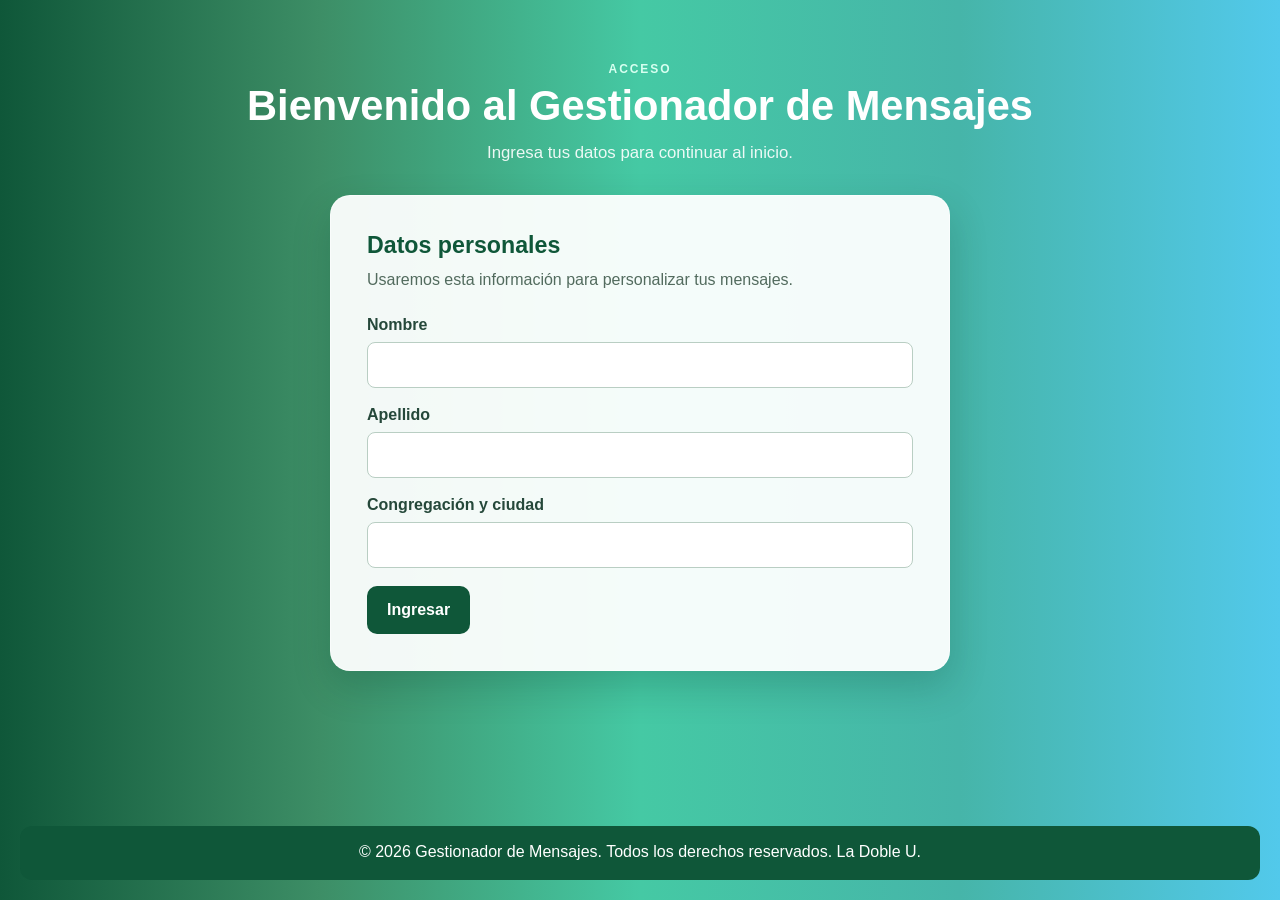
==== commit b4c72351: "fix de la funcion para mostrar en el mensaje de que congre sos" ====
--- a/index.html
+++ b/index.html
@@ -34,7 +34,7 @@
                 </div>
 
                 <div class="configuracion-campo">
-                    <label for="congregacion">Congregación</label>
+                    <label for="congregacion">Congregación y ciudad </label>
                     <input type="text" id="congregacion" name="congregacion" autocomplete="organization" required>
                 </div>
                 <button type="submit" class="button">Ingresar</button>
--- a/estilos.css
+++ b/estilos.css
@@ -67,6 +67,7 @@
     cursor: pointer;
     transition: background-color .2s ease, transform .2s ease, box-shadow .2s ease;
 }
+
 
 
 .navbar {
